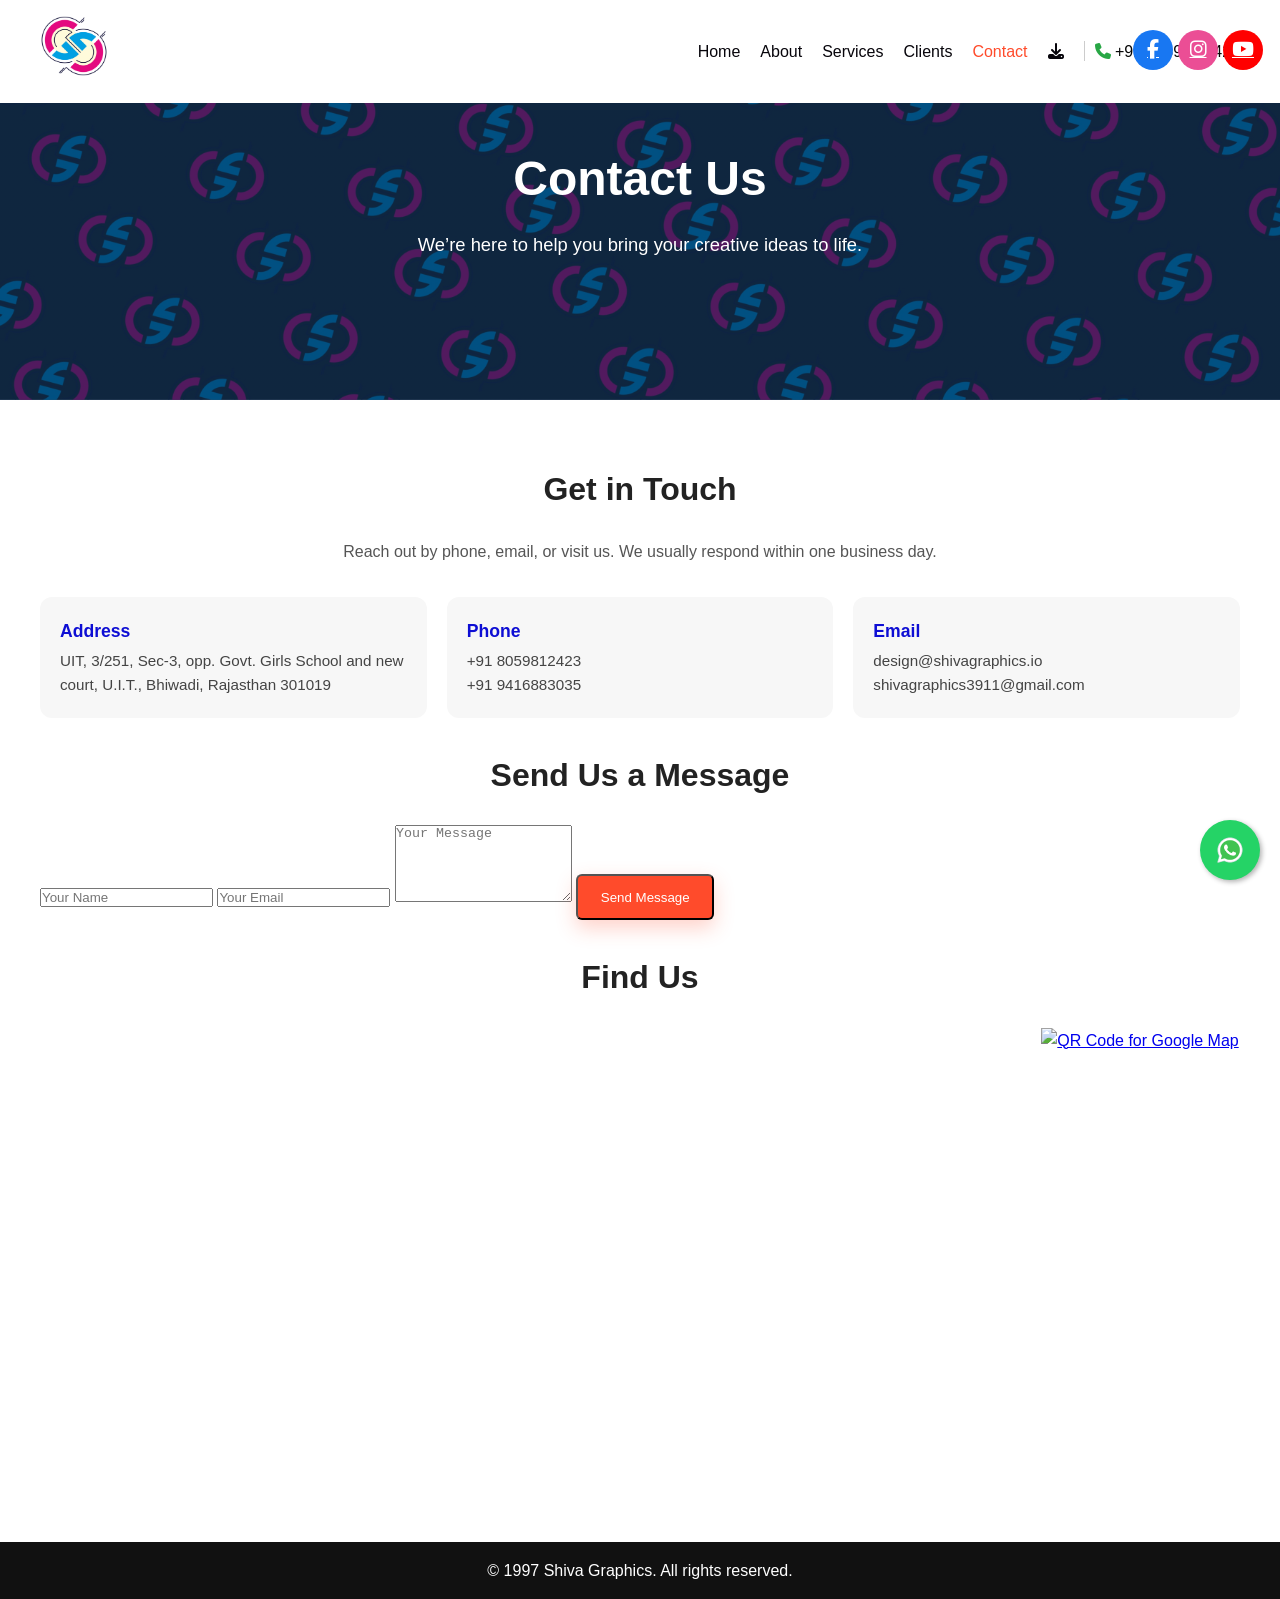
==== public_html/contact.html @ 3dfaccc0 "Add files via upload" ====
<!DOCTYPE html><html lang="en"><head>
<meta charset="UTF-8"><meta name="viewport" content="width=device-width, initial-scale=1.0">
<title>Shiva Graphics - Contact</title><link rel="stylesheet" href="style.css">
<link rel="stylesheet" href="https://cdnjs.cloudflare.com/ajax/libs/font-awesome/6.5.1/css/all.min.css">

</head><body>

<header>
  <nav class="navbar">
<a href="index.html" class="logo">
      <img src="img/shiva-logo.png" alt=" Logo" style="height:60px;">
    </a>     
    <ul class="nav-links" id="navLinks">
    
      <li><a href="index.html" >Home</a></li>
      <li><a href="about.html" >About</a></li>
      <li><a href="services.html" >Services</a></li>
       <li><a href="clients.html" >Clients</a></li>
      <li><a href="contact.html" class="active">Contact</a></li>
        <!-- Download PDF button -->
      <li>
        <a href="files/ShivaGraphics-Brochure.pdf" download="ShivaGraphics-Brochure.pdf" title="Download PDF">
          <i class="fas fa-download"></i> 
        </a>
      </li>
        <li class="nav-phone">
        <span class="separator"></span>
        <a href="tel:+918059812423" title="Call Us">
          <i class="fas fa-phone"></i> <span style="color:#070707;">+91 80598 12423</span>
        </a>
      </li>
    </ul>
 <div class="menu-icon" onclick="toggleMenu()">&#9776;</div>
  </nav>

  <div class="social-icons">
  <a href="https://www.facebook.com/khola10031985/" target="_blank"><i class="fab fa-facebook-f"></i></a>
  <a href="https://www.instagram.com/shivagraphicsbhiwadi" target="_blank"><i class="fab fa-instagram"></i></a>
  <a href="https://www.youtube.com/@shivagraphicsbhiwadi" target="_blank"><i class="fab fa-youtube"></i></a>
</div>
  </nav>
</header>

<section class="hero" style="background-image:linear-gradient(rgba(0,120,255,.35),rgba(0,120,255,.35)), url('img/contact-banner.jpg');height:400px">
  <div class="hero-content">
    <h1 class="fade-in">Contact Us</h1>
    <p class="fade-in delay-1">We’re here to help you bring your creative ideas to life.</p>
  </div>
</section>
<section><div class="container">
  <h2 class="section-title">Get in Touch</h2>
  <p class="section-sub">Reach out by phone, email, or visit us. We usually respond within one business day.</p>
  <div class="grid">
    <div class="card"><h3>Address</h3><p>UIT, 3/251, Sec-3, opp. Govt. Girls School and new court, U.I.T., Bhiwadi, Rajasthan 301019
</p></div>
    <div class="card"><h3>Phone</h3><p>+91 8059812423<br>+91 9416883035</p></div>
    <div class="card"><h3>Email</h3><p>design@shivagraphics.io<br>shivagraphics3911@gmail.com</p></div>
  </div>
  <h3 class="section-title" style="margin-top:2rem;">Send Us a Message</h3>
<form class="fade-in" action="mailto:contact@shivagraphics.in" method="POST" enctype="text/plain">
  <input type="text" name="name" placeholder="Your Name" required>
  <input type="email" name="email" placeholder="Your Email" required>
  <textarea name="message" placeholder="Your Message" rows="5" required></textarea>
  <button type="submit" class="btn">Send Message</button>
</form>
<h3 class="section-title" style="margin-top:2rem;">Find Us</h3>
<div class="map-qr-container" style="display: flex; gap: 1rem; flex-wrap: wrap; align-items: flex-start;">

  <!-- Embedded Google Map -->
  <iframe src="https://www.google.com/maps/embed?pb=!1m18!1m12!1m3!1d3516.113704851237!2d76.84130897579179!3d28.203857803417495!2m3!1f0!2f0!3f0!3m2!1i1024!2i768!4f13.1!3m3!1m2!1s0x390d370be15fa3db%3A0x84adb953c3ad7972!2sShiva%20Graphics!5e0!3m2!1sen!2sin!4v1749803936866!5m2!1sen!2sin" 
          width="600" height="450" style="border:0; flex: 1; min-width: 300px;" allowfullscreen="" loading="lazy" referrerpolicy="no-referrer-when-downgrade"></iframe>

  <!-- QR Code -->
  <div class="qr-code" style="flex: 0 0 200px; display:flex; align-items:center; justify-content:center; min-width: 150px;">
    <a href="https://me-qr.com" target="_blank" style="cursor:pointer; display:block;">
      <img src="https://storage2.me-qr.com/qr/238839203.png" alt="QR Code for Google Map" style="width:100%; max-width:200px; border:0;">
    </a>
  </div>

</div>
</div></section>


<a href="https://wa.me/918059812423?text=Hello%20Shiva%20Graphics%2C%20I%20want%20to%20enquire%20about%20your%20services" 
   class="whatsapp-float" target="_blank" aria-label="Chat on WhatsApp">
  <img src="img/icons8-whatsapp-50 (1).png" alt="Chat on WhatsApp" style="width:50%; height:50%;"></a>
  <footer><p>© 1997 Shiva Graphics. All rights reserved.</p></footer><script>function toggleMenu(){ document.getElementById('navLinks').classList.toggle('active'); }</script></body></html>
---- public_html/style.css ----
* { margin: 0; padding: 0; box-sizing: border-box; }
body { font-family: 'Poppins', Arial, sans-serif; color:#222; line-height: 1.6; background:#fff; }
header { background:#ffffff; color:#fff; padding: 1rem 1rem; position: fixed; width: 100%; top: 0; z-index: 1000; }
.navbar { display:flex; justify-content:space-between; align-items:center; max-width: 1200px; margin:0 auto; }
.logo { font-size:1.4rem; font-weight: 700; letter-spacing: 0.5px; }
.logo span { color:#ff4b2b; }
.nav-links { display:flex; list-style:none; }
.nav-links li { margin-left: 1.25rem; }
.nav-links a { color:#07050b; text-decoration:none; transition: color .3s; }
.nav-links a:hover, .nav-links a.active { color:#ff4b2b; }
.menu-icon { display:none; font-size:1.5rem; cursor:pointer; color:#fff; }
.hero { height: 70vh; display:flex; align-items:center; justify-content:center; text-align:center; color:#fff; background-size:cover; background-position:center; position:relative; padding: 0 1rem; }
.hero::after { content:''; position:absolute; inset:0; background:rgba(0,0,0,.45); }
.hero .hero-content { position:relative; z-index:1; max-width: 900px; }
.hero h1 { font-size: clamp(2rem, 5vw, 3rem); margin-bottom: .75rem; animation: fadeInUp 900ms ease both; }
.hero p { font-size: clamp(1rem, 2.2vw, 1.15rem); opacity:.95; animation: fadeInUp 1100ms ease both; }
.btn { display:inline-block; background:#ff4b2b; color:#fff; padding:.85rem 1.4rem; border-radius: 6px; text-decoration:none; transition: transform .2s, background .3s, box-shadow .3s; box-shadow: 0 8px 20px rgba(255,75,43,.25); }
.btn:hover { background:#ff1a00; transform: translateY(-1px); box-shadow: 0 10px 24px rgba(255,26,0,.3); }
.btn-outline { background: transparent; border: 2px solid #fff; color:#fff; }
.btn-outline:hover { background:#fff; color:#111; }
section { padding: 4rem 1.25rem; }
.container { max-width: 1200px; margin: 0 auto; }
.section-title { text-align:center; margin-bottom: 1.5rem; font-size: clamp(1.5rem, 3.5vw, 2rem); }
.section-sub { text-align:center; color:#555; max-width: 760px; margin: 0.5rem auto 2rem; }
.grid { display:grid; grid-template-columns: repeat(auto-fit, minmax(250px,1fr)); gap: 20px; }
.card { background:#f7f7f7; border-radius: 12px; padding: 1.25rem; transition: transform .25s, box-shadow .25s; }
.card:hover { transform: translateY(-4px); box-shadow: 0 14px 28px rgba(0,0,0,.08); }
.card img { width:100%; height: 180px; object-fit: cover; border-radius: 10px; margin-bottom: .75rem; }
.card h3 { font-size: 1.1rem; margin-bottom: .25rem; color:#0e0ed4; }
.card p { font-size: .95rem; color:#444; }
/* .gallery { display:grid; grid-template-columns: repeat(auto-fit, minmax(240px,1fr)); gap: 18px; margin-top: 1rem; } */
/* .gallery img { width:100%; border-radius: 12px; transition: transform .3s, box-shadow .3s; } */
.gallery {
  display: flex;
  gap: 20px; /* space between images */
  justify-content: center; /* center images */
  flex-wrap: wrap; /* optional: wrap on smaller screens */
}

.gallery img {
  width: 300px; /* set a fixed width */
  height: 200px; /* set a fixed height */
  object-fit: cover; /* ensures image fills the area without stretching */
  border-radius: 10px; /* optional: rounded corners */
  box-shadow: 0 4px 6px rgba(0,0,0,0.1); /* optional: shadow */
}

.gallery img:hover { transform: scale(1.03); box-shadow: 0 12px 24px rgba(0,0,0,.15); }
footer { background:#111; color:#fff; text-align:center; padding: 1rem; }
.whatsapp-float { position: fixed; width: 60px; height: 60px; bottom: 20px; right: 20px; background-color: #25d366; color: white; border-radius: 50%; text-align: center; font-size: 30px; display: flex; align-items: center; justify-content: center; box-shadow: 2px 2px 5px rgba(0,0,0,0.3); z-index: 1000; transition: background .3s; }
.whatsapp-float:hover { background-color: #05f866; }
@keyframes fadeInUp { from { opacity:0; transform: translateY(16px); } to { opacity:1; transform: translateY(0); } }
.fade-in { animation: fadeInUp .9s ease both; }
.delay-1 { animation-delay: .15s; }
.delay-2 { animation-delay: .3s; }
.delay-3 { animation-delay: .45s; }
@media (max-width: 768px) {
  .nav-links { display:none; flex-direction:column; background:#111; position:absolute; top:60px; right:0; width: 220px; padding: 1rem; }
  .nav-links.active { display:flex; }
  .menu-icon { display:block; }
}

.nav-links {
  display: flex;
  align-items: center;
  list-style: none;
}

.nav-links li {
  margin-left: 20px; /* spacing between links */
}

.nav-phone {
  display: flex;
  align-items: center;
}

.nav-phone .separator {
  width: 1px;
  height: 20px;
  background-color: #ccc; /* line color */
  margin-right: 10px; /* gap between line and phone number */
}

.nav-phone a {
  color: #28a745; /* Green color for the number */
  font-weight: 500; /* Optional: make it slightly bold */
  text-decoration: none;
}

.nav-phone a:hover {
  color: #1e7e34; /* Darker green on hover */
}

/* Mobile Navbar with Slide Down Animation */
@media screen and (max-width: 768px) {
  .nav-links {
    display: flex;
    flex-direction: column;
    width: 100%;
    background-color: #fff;
    position: absolute;
    top: 100px; /* adjust according to navbar height */
    left: 0;
    overflow: hidden;
    max-height: 0; /* hidden initially */
    transition: max-height 0.5s ease-in-out, padding 0.5s ease-in-out;
    padding: 0;
    box-shadow: 0 4px 8px rgba(0,0,0,0.1);
    z-index: 99;
  }

  .nav-links.active {
    max-height: 1000px; /* big enough to show all items */
    padding: 20px 0;
  }

  .nav-links li {
    margin: 10px 0;
    text-align: center;
  }

  .menu-icon {
    margin-top: 44px;
    margin-right:55px;
    display: block;
    cursor: pointer;
    font-size: 1.8rem;
    color: #333;
  }
}
.social-icons {
  position: absolute;
  top: 30px;
  right: 17px;
  display: flex;
  gap: 5px;
}

.social-icons a {
  width: 40px;
  height: 40px;
  border-radius: 50%;
  display: flex;
  align-items: center;
  justify-content: center;
  font-size: 1.2rem;
  color: #fff;              /* icons stay white */
  transition: all 0.3s ease;
}

/* Permanent Brand Colors */
.social-icons a:nth-child(1) { background: #1877f2; }  /* Facebook */
.social-icons a:nth-child(2) { background: #eb4e95; }  /* Instagram */
.social-icons a:nth-child(3) { background: #ff0000; }  /* YouTube */

/* Hover → Lighten the brand color */
.social-icons a:nth-child(1):hover { background: #3b8aff; }  /* lighter blue */
.social-icons a:nth-child(2):hover { background: #ff6fb0; }  /* lighter pink */
.social-icons a:nth-child(3):hover { background: #ff3333; }  /* lighter red */
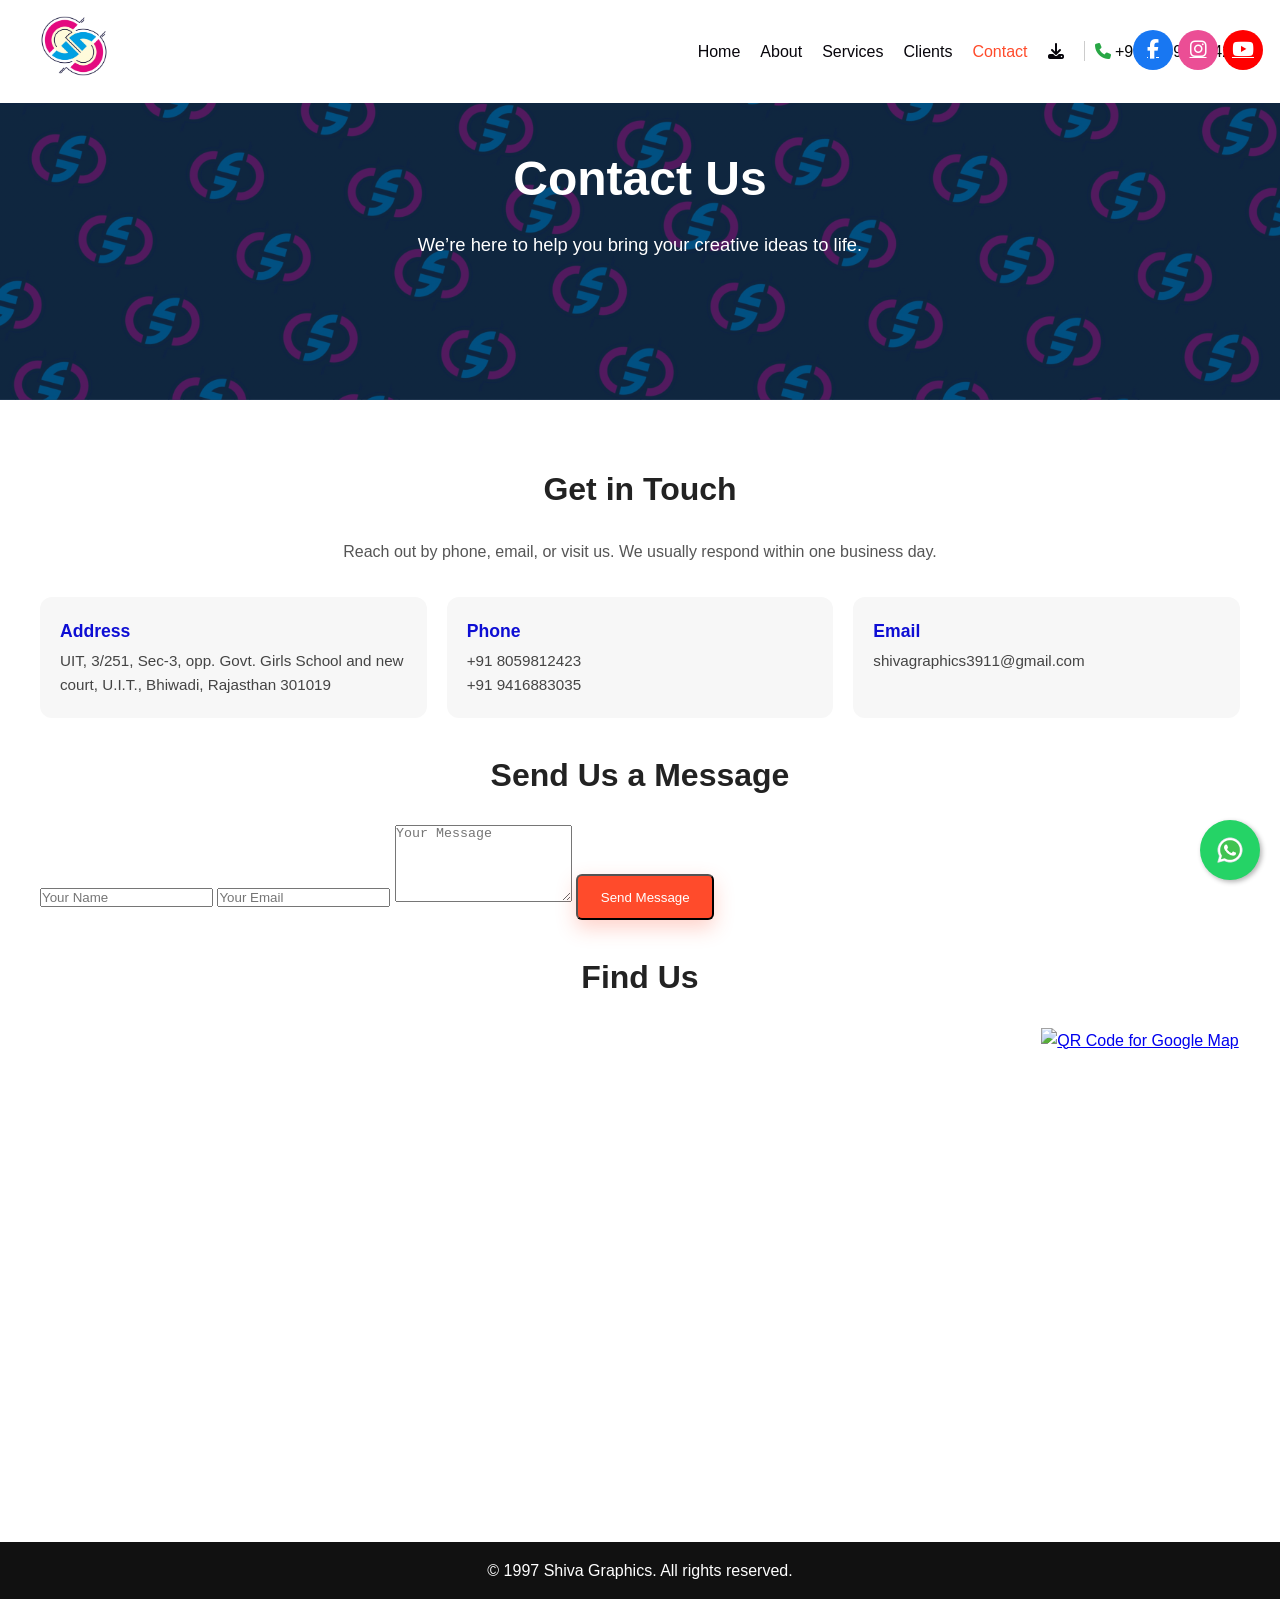
==== commit e5dddc21: "Update email contact information in contact.html" ====
--- a/public_html/contact.html
+++ b/public_html/contact.html
@@ -54,7 +54,7 @@
     <div class="card"><h3>Address</h3><p>UIT, 3/251, Sec-3, opp. Govt. Girls School and new court, U.I.T., Bhiwadi, Rajasthan 301019
 </p></div>
     <div class="card"><h3>Phone</h3><p>+91 8059812423<br>+91 9416883035</p></div>
-    <div class="card"><h3>Email</h3><p>design@shivagraphics.io<br>shivagraphics3911@gmail.com</p></div>
+    <div class="card"><h3>Email</h3><p>shivagraphics3911@gmail.com</p></div>
   </div>
   <h3 class="section-title" style="margin-top:2rem;">Send Us a Message</h3>
 <form class="fade-in" action="mailto:contact@shivagraphics.in" method="POST" enctype="text/plain">
@@ -84,4 +84,4 @@
 <a href="https://wa.me/918059812423?text=Hello%20Shiva%20Graphics%2C%20I%20want%20to%20enquire%20about%20your%20services" 
    class="whatsapp-float" target="_blank" aria-label="Chat on WhatsApp">
   <img src="img/icons8-whatsapp-50 (1).png" alt="Chat on WhatsApp" style="width:50%; height:50%;"></a>
-  <footer><p>© 1997 Shiva Graphics. All rights reserved.</p></footer><script>function toggleMenu(){ document.getElementById('navLinks').classList.toggle('active'); }</script></body></html>+  <footer><p>© 1997 Shiva Graphics. All rights reserved.</p></footer><script>function toggleMenu(){ document.getElementById('navLinks').classList.toggle('active'); }</script></body></html>
